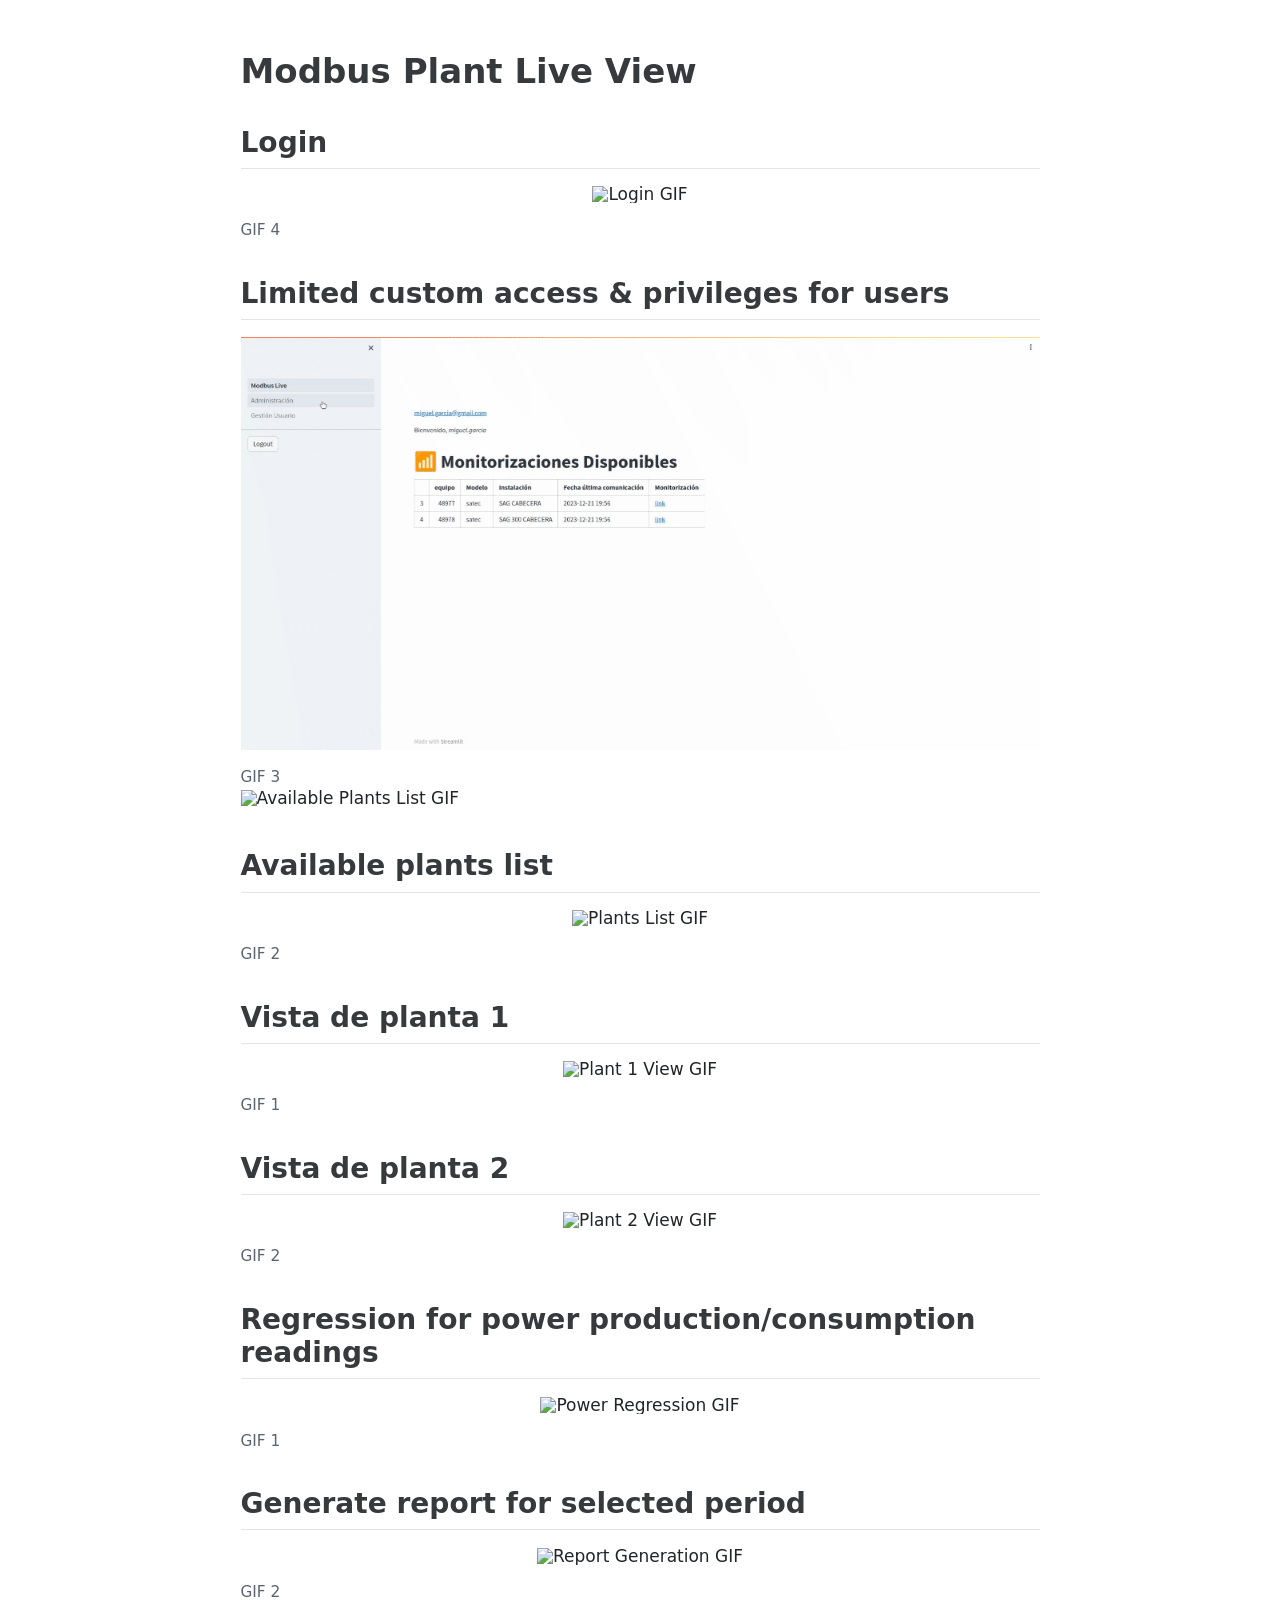
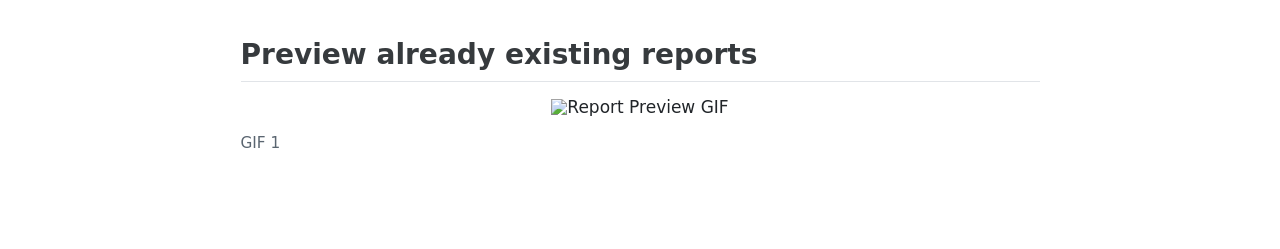
==== static/virtual-modbus-gifs.html @ 85a345ac "Remove unused iframe styles and JavaScript functionality; update GIF captions in HTML" ====
<!DOCTYPE html>
<html xmlns="http://www.w3.org/1999/xhtml" lang="en"><head>

<meta charset="utf-8">
<meta name="generator" content="quarto-1.3.450">

<meta name="viewport" content="width=device-width, initial-scale=1.0">


<title>virtual-modbus-gifs</title>
<style>
code{white-space: pre-wrap;}
span.smallcaps{font-variant: small-caps;}
div.columns{display: flex; gap: min(4vw, 1.5em);}
div.column{flex: auto; overflow-x: auto;}
div.hanging-indent{margin-left: 1.5em; text-indent: -1.5em;}
ul.task-list{list-style: none;}
ul.task-list li input[type="checkbox"] {
  width: 0.8em;
  /* quarto-specific, see https://github.com/quarto-dev/quarto-cli/issues/4556 */
  margin: 0 0.8em 0.2em -1em;
  vertical-align: middle;
}
.fullcontent {
  width: 100%;
  height: 100%;
  margin: 0;
  padding: 0;
}
</style>


<script src="virtual-modbus-gifs_files/libs/clipboard/clipboard.min.js"></script>
<script src="virtual-modbus-gifs_files/libs/quarto-html/quarto.js"></script>
<script src="virtual-modbus-gifs_files/libs/quarto-html/popper.min.js"></script>
<script src="virtual-modbus-gifs_files/libs/quarto-html/tippy.umd.min.js"></script>
<script src="virtual-modbus-gifs_files/libs/quarto-html/anchor.min.js"></script>
<link href="virtual-modbus-gifs_files/libs/quarto-html/tippy.css" rel="stylesheet">
<link href="virtual-modbus-gifs_files/libs/quarto-html/quarto-syntax-highlighting.css" rel="stylesheet" id="quarto-text-highlighting-styles">
<script src="virtual-modbus-gifs_files/libs/bootstrap/bootstrap.min.js"></script>
<link href="virtual-modbus-gifs_files/libs/bootstrap/bootstrap-icons.css" rel="stylesheet">
<link href="virtual-modbus-gifs_files/libs/bootstrap/bootstrap.min.css" rel="stylesheet" id="quarto-bootstrap" data-mode="light">


</head>

<body class="fullcontent">

<div id="quarto-content" class="page-columns page-rows-contents page-layout-article">

<main class="content" id="quarto-document-content">



<section id="project-title" class="level1">
<h1>Modbus Plant Live View</h1>
<section id="login" class="level2">
<h2 class="anchored" data-anchor-id="login">Login</h2>
<div class="quarto-figure quarto-figure-center">
<figure class="figure">
<p><img src="assets/gifs/login.gif" class="img-fluid figure-img" alt="Login GIF"></p>
<figcaption class="figure-caption">GIF 4</figcaption>
</figure>
</div>
</section>
<section id="limited-custom-access-privileges-for-users" class="level2">
<h2 class="anchored" data-anchor-id="limited-custom-access-privileges-for-users">Limited custom access &amp; privileges for users</h2>
<div class="quarto-figure quarto-figure-center">
<figure class="figure">
<p><img src="assets/gifs/limited.gif" class="img-fluid figure-img" alt="Limited Access GIF"></p>
<figcaption class="figure-caption">GIF 3</figcaption>
</figure>
<p><img src="assets/gifs/plants-list.gif" class="img-fluid figure-img" alt="Available Plants List GIF"></p>
</section>
<section id="available-plants-list" class="level2">
<h2 class="anchored" data-anchor-id="available-plants-list">Available plants list</h2>
<div class="quarto-figure quarto-figure-center">
<figure class="figure">
<p><img src="assets/gifs/plants-list.gif" class="img-fluid figure-img" alt="Plants List GIF"></p>
<figcaption class="figure-caption">GIF 2</figcaption>
</figure>
</div>
</section>
<section id="vista-de-planta-1" class="level2">
<h2 class="anchored" data-anchor-id="vista-de-planta-1">Vista de planta 1</h2>
<div class="quarto-figure quarto-figure-center">
<figure class="figure">
<p><img src="assets/gifs/vista-planta1.gif" class="img-fluid figure-img" alt="Plant 1 View GIF"></p>
<figcaption class="figure-caption">GIF 1</figcaption>
</figure>
</div>
</section>
<section id="vista-de-planta-2" class="level2">
<h2 class="anchored" data-anchor-id="vista-de-planta-2">Vista de planta 2</h2>
<div class="quarto-figure quarto-figure-center">
<figure class="figure">
<p><img src="assets/gifs/vista-planta2.gif" class="img-fluid figure-img" alt="Plant 2 View GIF"></p>
<figcaption class="figure-caption">GIF 2</figcaption>
</figure>
</div>
</section>
<section id="regression-for-power-productionconsumption-readings" class="level2">
<h2 class="anchored" data-anchor-id="regression-for-power-productionconsumption-readings">Regression for power production/consumption readings</h2>
<div class="quarto-figure quarto-figure-center">
<figure class="figure">
<p><img src="assets/gifs/sesgo1.gif" class="img-fluid figure-img" alt="Power Regression GIF"></p>
<figcaption class="figure-caption">GIF 1</figcaption>
</figure>
</div>
</section>
<section id="generate-report-for-selected-period" class="level2">
<h2 class="anchored" data-anchor-id="generate-report-for-selected-period">Generate report for selected period</h2>
<div class="quarto-figure quarto-figure-center">
<figure class="figure">
<p><img src="assets/gifs/informe1.gif" class="img-fluid figure-img" alt="Report Generation GIF"></p>
<figcaption class="figure-caption">GIF 2</figcaption>
</figure>
</div>
</section>
<section id="preview-already-existing-reports" class="level2">
<h2 class="anchored" data-anchor-id="preview-already-existing-reports">Preview already existing reports</h2>
<div class="quarto-figure quarto-figure-center">
<figure class="figure">
<p><img src="assets/gifs/informe2.gif" class="img-fluid figure-img" alt="Report Preview GIF"></p>
<figcaption class="figure-caption">GIF 1</figcaption>
</figure>
</div>
</section>
</section>

</main>
<!-- /main column -->
<script id="quarto-html-after-body" type="application/javascript">
window.document.addEventListener("DOMContentLoaded", function (event) {
  const toggleBodyColorMode = (bsSheetEl) => {
    const mode = bsSheetEl.getAttribute("data-mode");
    const bodyEl = window.document.querySelector("body");
    if (mode === "dark") {
      bodyEl.classList.add("quarto-dark");
      bodyEl.classList.remove("quarto-light");
    } else {
      bodyEl.classList.add("quarto-light");
      bodyEl.classList.remove("quarto-dark");
    }
  }
  const toggleBodyColorPrimary = () => {
    const bsSheetEl = window.document.querySelector("link#quarto-bootstrap");
    if (bsSheetEl) {
      toggleBodyColorMode(bsSheetEl);
    }
  }
  toggleBodyColorPrimary();
  const icon = "";
  const anchorJS = new window.AnchorJS();
  anchorJS.options = {
    placement: 'right',
    icon: icon
  };
  anchorJS.add('.anchored');
  const isCodeAnnotation = (el) => {
    for (const clz of el.classList) {
      if (clz.startsWith('code-annotation-')) {
        return true;
      }
    }
    return false;
  }
  const clipboard = new window.ClipboardJS('.code-copy-button', {
    text: function(trigger) {
      const codeEl = trigger.previousElementSibling.cloneNode(true);
      for (const childEl of codeEl.children) {
        if (isCodeAnnotation(childEl)) {
          childEl.remove();
        }
      }
      return codeEl.innerText;
    }
  });
  clipboard.on('success', function(e) {
    // button target
    const button = e.trigger;
    // don't keep focus
    button.blur();
    // flash "checked"
    button.classList.add('code-copy-button-checked');
    var currentTitle = button.getAttribute("title");
    button.setAttribute("title", "Copied!");
    let tooltip;
    if (window.bootstrap) {
      button.setAttribute("data-bs-toggle", "tooltip");
      button.setAttribute("data-bs-placement", "left");
      button.setAttribute("data-bs-title", "Copied!");
      tooltip = new bootstrap.Tooltip(button,
        { trigger: "manual",
          customClass: "code-copy-button-tooltip",
          offset: [0, -8]});
      tooltip.show();
    }
    setTimeout(function() {
      if (tooltip) {
        tooltip.hide();
        button.removeAttribute("data-bs-title");
        button.removeAttribute("data-bs-toggle");
        button.removeAttribute("data-bs-placement");
      }
      button.setAttribute("title", currentTitle);
      button.classList.remove('code-copy-button-checked');
    }, 1000);
    // clear code selection
    e.clearSelection();
  });
  function tippyHover(el, contentFn) {
    const config = {
      allowHTML: true,
      content: contentFn,
      maxWidth: 500,
      delay: 100,
      arrow: false,
      appendTo: function(el) {
          return el.parentElement;
      },
      interactive: true,
      interactiveBorder: 10,
      theme: 'quarto',
      placement: 'bottom-start'
    };
    window.tippy(el, config);
  }
  const noterefs = window.document.querySelectorAll('a[role="doc-noteref"]');
  for (var i=0; i<noterefs.length; i++) {
    const ref = noterefs[i];
    tippyHover(ref, function() {
      // use id or data attribute instead here
      let href = ref.getAttribute('data-footnote-href') || ref.getAttribute('href');
      try { href = new URL(href).hash; } catch {}
      const id = href.replace(/^#\/?/, "");
      const note = window.document.getElementById(id);
      return note.innerHTML;
    });
  }
      let selectedAnnoteEl;
      const selectorForAnnotation = ( cell, annotation) => {
        let cellAttr = 'data-code-cell="' + cell + '"';
        let lineAttr = 'data-code-annotation="' +  annotation + '"';
        const selector = 'span[' + cellAttr + '][' + lineAttr + ']';
        return selector;
      }
      const selectCodeLines = (annoteEl) => {
        const doc = window.document;
        const targetCell = annoteEl.getAttribute("data-target-cell");
        const targetAnnotation = annoteEl.getAttribute("data-target-annotation");
        const annoteSpan = window.document.querySelector(selectorForAnnotation(targetCell, targetAnnotation));
        const lines = annoteSpan.getAttribute("data-code-lines").split(",");
        const lineIds = lines.map((line) => {
          return targetCell + "-" + line;
        })
        let top = null;
        let height = null;
        let parent = null;
        if (lineIds.length > 0) {
            //compute the position of the single el (top and bottom and make a div)
            const el = window.document.getElementById(lineIds[0]);
            top = el.offsetTop;
            height = el.offsetHeight;
            parent = el.parentElement.parentElement;
          if (lineIds.length > 1) {
            const lastEl = window.document.getElementById(lineIds[lineIds.length - 1]);
            const bottom = lastEl.offsetTop + lastEl.offsetHeight;
            height = bottom - top;
          }
          if (top !== null && height !== null && parent !== null) {
            // cook up a div (if necessary) and position it
            let div = window.document.getElementById("code-annotation-line-highlight");
            if (div === null) {
              div = window.document.createElement("div");
              div.setAttribute("id", "code-annotation-line-highlight");
              div.style.position = 'absolute';
              parent.appendChild(div);
            }
            div.style.top = top - 2 + "px";
            div.style.height = height + 4 + "px";
            let gutterDiv = window.document.getElementById("code-annotation-line-highlight-gutter");
            if (gutterDiv === null) {
              gutterDiv = window.document.createElement("div");
              gutterDiv.setAttribute("id", "code-annotation-line-highlight-gutter");
              gutterDiv.style.position = 'absolute';
              const codeCell = window.document.getElementById(targetCell);
              const gutter = codeCell.querySelector('.code-annotation-gutter');
              gutter.appendChild(gutterDiv);
            }
            gutterDiv.style.top = top - 2 + "px";
            gutterDiv.style.height = height + 4 + "px";
          }
          selectedAnnoteEl = annoteEl;
        }
      };
      const unselectCodeLines = () => {
        const elementsIds = ["code-annotation-line-highlight", "code-annotation-line-highlight-gutter"];
        elementsIds.forEach((elId) => {
          const div = window.document.getElementById(elId);
          if (div) {
            div.remove();
          }
        });
        selectedAnnoteEl = undefined;
      };
      // Attach click handler to the DT
      const annoteDls = window.document.querySelectorAll('dt[data-target-cell]');
      for (const annoteDlNode of annoteDls) {
        annoteDlNode.addEventListener('click', (event) => {
          const clickedEl = event.target;
          if (clickedEl !== selectedAnnoteEl) {
            unselectCodeLines();
            const activeEl = window.document.querySelector('dt[data-target-cell].code-annotation-active');
            if (activeEl) {
              activeEl.classList.remove('code-annotation-active');
            }
            selectCodeLines(clickedEl);
            clickedEl.classList.add('code-annotation-active');
          } else {
            // Unselect the line
            unselectCodeLines();
            clickedEl.classList.remove('code-annotation-active');
          }
        });
      }
  const findCites = (el) => {
    const parentEl = el.parentElement;
    if (parentEl) {
      const cites = parentEl.dataset.cites;
      if (cites) {
        return {
          el,
          cites: cites.split(' ')
        };
      } else {
        return findCites(el.parentElement)
      }
    } else {
      return undefined;
    }
  };
  var bibliorefs = window.document.querySelectorAll('a[role="doc-biblioref"]');
  for (var i=0; i<bibliorefs.length; i++) {
    const ref = bibliorefs[i];
    const citeInfo = findCites(ref);
    if (citeInfo) {
      tippyHover(citeInfo.el, function() {
        var popup = window.document.createElement('div');
        citeInfo.cites.forEach(function(cite) {
          var citeDiv = window.document.createElement('div');
          citeDiv.classList.add('hanging-indent');
          citeDiv.classList.add('csl-entry');
          var biblioDiv = window.document.getElementById('ref-' + cite);
          if (biblioDiv) {
            citeDiv.innerHTML = biblioDiv.innerHTML;
          }
          popup.appendChild(citeDiv);
        });
        return popup.innerHTML;
      });
    }
  }
});
</script>
</div> <!-- /content -->



</body></html>
---- static/virtual-modbus-gifs_files/libs/quarto-html/tippy.css ----
.tippy-box[data-animation=fade][data-state=hidden]{opacity:0}[data-tippy-root]{max-width:calc(100vw - 10px)}.tippy-box{position:relative;background-color:#333;color:#fff;border-radius:4px;font-size:14px;line-height:1.4;white-space:normal;outline:0;transition-property:transform,visibility,opacity}.tippy-box[data-placement^=top]>.tippy-arrow{bottom:0}.tippy-box[data-placement^=top]>.tippy-arrow:before{bottom:-7px;left:0;border-width:8px 8px 0;border-top-color:initial;transform-origin:center top}.tippy-box[data-placement^=bottom]>.tippy-arrow{top:0}.tippy-box[data-placement^=bottom]>.tippy-arrow:before{top:-7px;left:0;border-width:0 8px 8px;border-bottom-color:initial;transform-origin:center bottom}.tippy-box[data-placement^=left]>.tippy-arrow{right:0}.tippy-box[data-placement^=left]>.tippy-arrow:before{border-width:8px 0 8px 8px;border-left-color:initial;right:-7px;transform-origin:center left}.tippy-box[data-placement^=right]>.tippy-arrow{left:0}.tippy-box[data-placement^=right]>.tippy-arrow:before{left:-7px;border-width:8px 8px 8px 0;border-right-color:initial;transform-origin:center right}.tippy-box[data-inertia][data-state=visible]{transition-timing-function:cubic-bezier(.54,1.5,.38,1.11)}.tippy-arrow{width:16px;height:16px;color:#333}.tippy-arrow:before{content:"";position:absolute;border-color:transparent;border-style:solid}.tippy-content{position:relative;padding:5px 9px;z-index:1}
---- static/virtual-modbus-gifs_files/libs/quarto-html/quarto-syntax-highlighting.css ----
/* quarto syntax highlight colors */
:root {
  --quarto-hl-ot-color: #003B4F;
  --quarto-hl-at-color: #657422;
  --quarto-hl-ss-color: #20794D;
  --quarto-hl-an-color: #5E5E5E;
  --quarto-hl-fu-color: #4758AB;
  --quarto-hl-st-color: #20794D;
  --quarto-hl-cf-color: #003B4F;
  --quarto-hl-op-color: #5E5E5E;
  --quarto-hl-er-color: #AD0000;
  --quarto-hl-bn-color: #AD0000;
  --quarto-hl-al-color: #AD0000;
  --quarto-hl-va-color: #111111;
  --quarto-hl-bu-color: inherit;
  --quarto-hl-ex-color: inherit;
  --quarto-hl-pp-color: #AD0000;
  --quarto-hl-in-color: #5E5E5E;
  --quarto-hl-vs-color: #20794D;
  --quarto-hl-wa-color: #5E5E5E;
  --quarto-hl-do-color: #5E5E5E;
  --quarto-hl-im-color: #00769E;
  --quarto-hl-ch-color: #20794D;
  --quarto-hl-dt-color: #AD0000;
  --quarto-hl-fl-color: #AD0000;
  --quarto-hl-co-color: #5E5E5E;
  --quarto-hl-cv-color: #5E5E5E;
  --quarto-hl-cn-color: #8f5902;
  --quarto-hl-sc-color: #5E5E5E;
  --quarto-hl-dv-color: #AD0000;
  --quarto-hl-kw-color: #003B4F;
}

/* other quarto variables */
:root {
  --quarto-font-monospace: SFMono-Regular, Menlo, Monaco, Consolas, "Liberation Mono", "Courier New", monospace;
}

pre > code.sourceCode > span {
  color: #003B4F;
}

code span {
  color: #003B4F;
}

code.sourceCode > span {
  color: #003B4F;
}

div.sourceCode,
div.sourceCode pre.sourceCode {
  color: #003B4F;
}

code span.ot {
  color: #003B4F;
  font-style: inherit;
}

code span.at {
  color: #657422;
  font-style: inherit;
}

code span.ss {
  color: #20794D;
  font-style: inherit;
}

code span.an {
  color: #5E5E5E;
  font-style: inherit;
}

code span.fu {
  color: #4758AB;
  font-style: inherit;
}

code span.st {
  color: #20794D;
  font-style: inherit;
}

code span.cf {
  color: #003B4F;
  font-style: inherit;
}

code span.op {
  color: #5E5E5E;
  font-style: inherit;
}

code span.er {
  color: #AD0000;
  font-style: inherit;
}

code span.bn {
  color: #AD0000;
  font-style: inherit;
}

code span.al {
  color: #AD0000;
  font-style: inherit;
}

code span.va {
  color: #111111;
  font-style: inherit;
}

code span.bu {
  font-style: inherit;
}

code span.ex {
  font-style: inherit;
}

code span.pp {
  color: #AD0000;
  font-style: inherit;
}

code span.in {
  color: #5E5E5E;
  font-style: inherit;
}

code span.vs {
  color: #20794D;
  font-style: inherit;
}

code span.wa {
  color: #5E5E5E;
  font-style: italic;
}

code span.do {
  color: #5E5E5E;
  font-style: italic;
}

code span.im {
  color: #00769E;
  font-style: inherit;
}

code span.ch {
  color: #20794D;
  font-style: inherit;
}

code span.dt {
  color: #AD0000;
  font-style: inherit;
}

code span.fl {
  color: #AD0000;
  font-style: inherit;
}

code span.co {
  color: #5E5E5E;
  font-style: inherit;
}

code span.cv {
  color: #5E5E5E;
  font-style: italic;
}

code span.cn {
  color: #8f5902;
  font-style: inherit;
}

code span.sc {
  color: #5E5E5E;
  font-style: inherit;
}

code span.dv {
  color: #AD0000;
  font-style: inherit;
}

code span.kw {
  color: #003B4F;
  font-style: inherit;
}

.prevent-inlining {
  content: "</";
}

/*# sourceMappingURL=debc5d5d77c3f9108843748ff7464032.css.map */
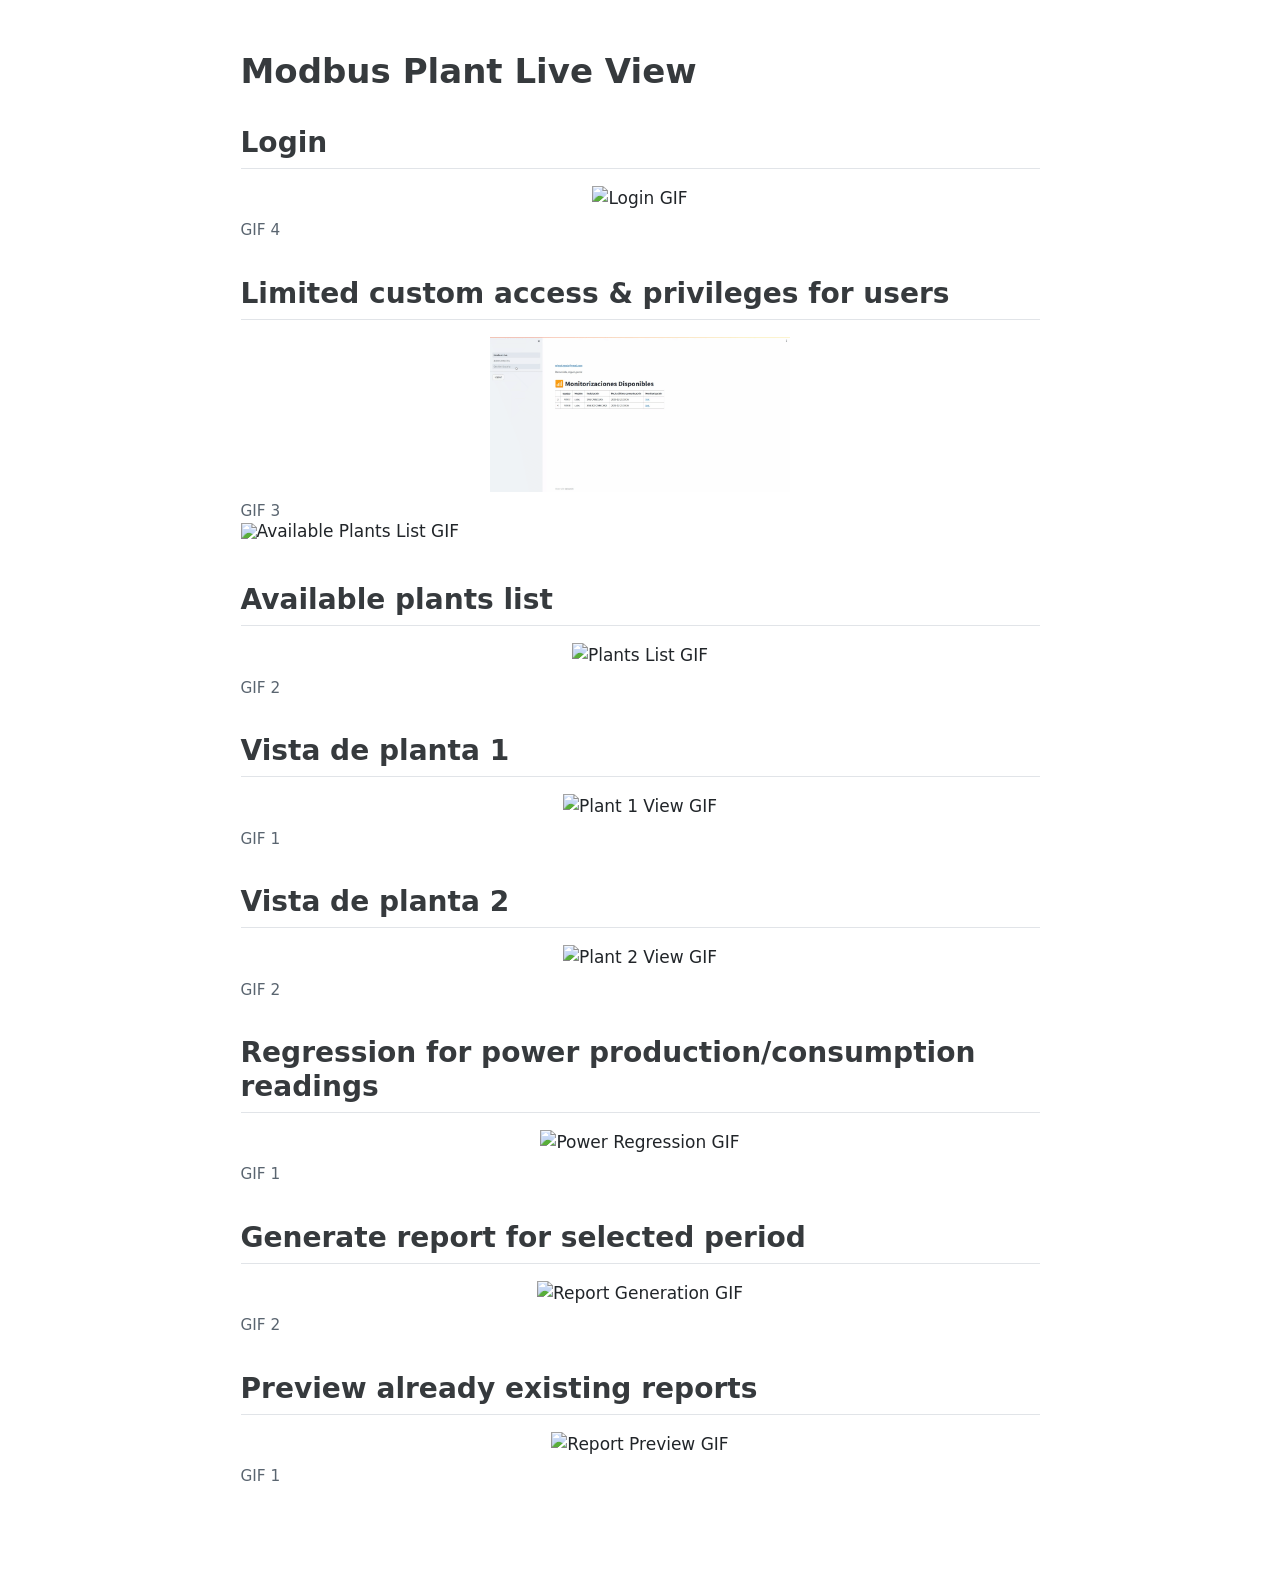
==== commit bc80d357: "Add modal functionality for GIF display and enhance user interaction" ====
--- a/static/virtual-modbus-gifs.html
+++ b/static/virtual-modbus-gifs.html
@@ -27,6 +27,59 @@
   margin: 0;
   padding: 0;
 }
+.modal {
+    display: none;
+    position: fixed;
+    z-index: 1000;
+    left: 0;
+    top: 0;
+    width: 100%;
+    height: 100%;
+    background-color: rgba(0,0,0,0.7);
+}
+
+.modal-content {
+    position: relative;
+    background-color: #fefefe;
+    margin: 5% auto;
+    padding: 20px;
+    border: 1px solid #888;
+    width: 90%;
+    max-width: 800px;
+    border-radius: 5px;
+}
+
+.close-btn {
+    position: absolute;
+    right: 10px;
+    top: 5px;
+    font-size: 24px;
+    cursor: pointer;
+    color: #666;
+}
+
+.gif-container {
+    width: 100%;
+    height: auto;
+    position: relative;
+}
+
+.gif-container img {
+    max-width: 100%;
+    height: auto;
+    display: block;
+    margin: 0 auto;
+}
+
+.thumbnail {
+    cursor: pointer;
+    max-width: 300px;
+    transition: transform 0.2s;
+}
+
+.thumbnail:hover {
+    transform: scale(1.05);
+}
 </style>
 
 
@@ -58,72 +111,137 @@
 <h2 class="anchored" data-anchor-id="login">Login</h2>
 <div class="quarto-figure quarto-figure-center">
 <figure class="figure">
-<p><img src="assets/gifs/login.gif" class="img-fluid figure-img" alt="Login GIF"></p>
+<p><img src="assets/gifs/login.gif" class="thumbnail" onclick="openModal('login-modal')" alt="Login GIF"></p>
 <figcaption class="figure-caption">GIF 4</figcaption>
 </figure>
+</div>
+<div id="login-modal" class="modal">
+    <div class="modal-content">
+        <span class="close-btn" onclick="closeModal('login-modal')">&times;</span>
+        <div class="gif-container">
+            <img src="assets/gifs/login.gif" alt="Login GIF">
+        </div>
+    </div>
 </div>
 </section>
 <section id="limited-custom-access-privileges-for-users" class="level2">
 <h2 class="anchored" data-anchor-id="limited-custom-access-privileges-for-users">Limited custom access &amp; privileges for users</h2>
 <div class="quarto-figure quarto-figure-center">
 <figure class="figure">
-<p><img src="assets/gifs/limited.gif" class="img-fluid figure-img" alt="Limited Access GIF"></p>
+<p><img src="assets/gifs/limited.gif" class="thumbnail" onclick="openModal('limited-modal')" alt="Limited Access GIF"></p>
 <figcaption class="figure-caption">GIF 3</figcaption>
 </figure>
 <p><img src="assets/gifs/plants-list.gif" class="img-fluid figure-img" alt="Available Plants List GIF"></p>
+</div>
+<div id="limited-modal" class="modal">
+    <div class="modal-content">
+        <span class="close-btn" onclick="closeModal('limited-modal')">&times;</span>
+        <div class="gif-container">
+            <img src="assets/gifs/limited.gif" alt="Limited Access GIF">
+        </div>
+    </div>
+</div>
 </section>
 <section id="available-plants-list" class="level2">
 <h2 class="anchored" data-anchor-id="available-plants-list">Available plants list</h2>
 <div class="quarto-figure quarto-figure-center">
 <figure class="figure">
-<p><img src="assets/gifs/plants-list.gif" class="img-fluid figure-img" alt="Plants List GIF"></p>
+<p><img src="assets/gifs/plants-list.gif" class="thumbnail" onclick="openModal('plants-list-modal')" alt="Plants List GIF"></p>
 <figcaption class="figure-caption">GIF 2</figcaption>
 </figure>
+</div>
+<div id="plants-list-modal" class="modal">
+    <div class="modal-content">
+        <span class="close-btn" onclick="closeModal('plants-list-modal')">&times;</span>
+        <div class="gif-container">
+            <img src="assets/gifs/plants-list.gif" alt="Plants List GIF">
+        </div>
+    </div>
 </div>
 </section>
 <section id="vista-de-planta-1" class="level2">
 <h2 class="anchored" data-anchor-id="vista-de-planta-1">Vista de planta 1</h2>
 <div class="quarto-figure quarto-figure-center">
 <figure class="figure">
-<p><img src="assets/gifs/vista-planta1.gif" class="img-fluid figure-img" alt="Plant 1 View GIF"></p>
+<p><img src="assets/gifs/vista-planta1.gif" class="thumbnail" onclick="openModal('vista-planta1-modal')" alt="Plant 1 View GIF"></p>
 <figcaption class="figure-caption">GIF 1</figcaption>
 </figure>
+</div>
+<div id="vista-planta1-modal" class="modal">
+    <div class="modal-content">
+        <span class="close-btn" onclick="closeModal('vista-planta1-modal')">&times;</span>
+        <div class="gif-container">
+            <img src="assets/gifs/vista-planta1.gif" alt="Plant 1 View GIF">
+        </div>
+    </div>
 </div>
 </section>
 <section id="vista-de-planta-2" class="level2">
 <h2 class="anchored" data-anchor-id="vista-de-planta-2">Vista de planta 2</h2>
 <div class="quarto-figure quarto-figure-center">
 <figure class="figure">
-<p><img src="assets/gifs/vista-planta2.gif" class="img-fluid figure-img" alt="Plant 2 View GIF"></p>
+<p><img src="assets/gifs/vista-planta2.gif" class="thumbnail" onclick="openModal('vista-planta2-modal')" alt="Plant 2 View GIF"></p>
 <figcaption class="figure-caption">GIF 2</figcaption>
 </figure>
+</div>
+<div id="vista-planta2-modal" class="modal">
+    <div class="modal-content">
+        <span class="close-btn" onclick="closeModal('vista-planta2-modal')">&times;</span>
+        <div class="gif-container">
+            <img src="assets/gifs/vista-planta2.gif" alt="Plant 2 View GIF">
+        </div>
+    </div>
 </div>
 </section>
 <section id="regression-for-power-productionconsumption-readings" class="level2">
 <h2 class="anchored" data-anchor-id="regression-for-power-productionconsumption-readings">Regression for power production/consumption readings</h2>
 <div class="quarto-figure quarto-figure-center">
 <figure class="figure">
-<p><img src="assets/gifs/sesgo1.gif" class="img-fluid figure-img" alt="Power Regression GIF"></p>
+<p><img src="assets/gifs/sesgo1.gif" class="thumbnail" onclick="openModal('sesgo1-modal')" alt="Power Regression GIF"></p>
 <figcaption class="figure-caption">GIF 1</figcaption>
 </figure>
+</div>
+<div id="sesgo1-modal" class="modal">
+    <div class="modal-content">
+        <span class="close-btn" onclick="closeModal('sesgo1-modal')">&times;</span>
+        <div class="gif-container">
+            <img src="assets/gifs/sesgo1.gif" alt="Power Regression GIF">
+        </div>
+    </div>
 </div>
 </section>
 <section id="generate-report-for-selected-period" class="level2">
 <h2 class="anchored" data-anchor-id="generate-report-for-selected-period">Generate report for selected period</h2>
 <div class="quarto-figure quarto-figure-center">
 <figure class="figure">
-<p><img src="assets/gifs/informe1.gif" class="img-fluid figure-img" alt="Report Generation GIF"></p>
+<p><img src="assets/gifs/informe1.gif" class="thumbnail" onclick="openModal('informe1-modal')" alt="Report Generation GIF"></p>
 <figcaption class="figure-caption">GIF 2</figcaption>
 </figure>
+</div>
+<div id="informe1-modal" class="modal">
+    <div class="modal-content">
+        <span class="close-btn" onclick="closeModal('informe1-modal')">&times;</span>
+        <div class="gif-container">
+            <img src="assets/gifs/informe1.gif" alt="Report Generation GIF">
+        </div>
+    </div>
 </div>
 </section>
 <section id="preview-already-existing-reports" class="level2">
 <h2 class="anchored" data-anchor-id="preview-already-existing-reports">Preview already existing reports</h2>
 <div class="quarto-figure quarto-figure-center">
 <figure class="figure">
-<p><img src="assets/gifs/informe2.gif" class="img-fluid figure-img" alt="Report Preview GIF"></p>
+<p><img src="assets/gifs/informe2.gif" class="thumbnail" onclick="openModal('informe2-modal')" alt="Report Preview GIF"></p>
 <figcaption class="figure-caption">GIF 1</figcaption>
 </figure>
+</div>
+<div id="informe2-modal" class="modal">
+    <div class="modal-content">
+        <span class="close-btn" onclick="closeModal('informe2-modal')">&times;</span>
+        <div class="gif-container">
+            <img src="assets/gifs/informe2.gif" alt="Report Preview GIF">
+        </div>
+    </div>
 </div>
 </section>
 </section>
@@ -362,6 +480,35 @@
     }
   }
 });
+
+function openModal(modalId) {
+    document.getElementById(modalId).style.display = "block";
+    document.body.style.overflow = "hidden";
+}
+
+function closeModal(modalId) {
+    document.getElementById(modalId).style.display = "none";
+    document.body.style.overflow = "auto";
+}
+
+// Close modal when clicking outside of it
+window.onclick = function(event) {
+    if (event.target.classList.contains('modal')) {
+        event.target.style.display = "none";
+        document.body.style.overflow = "auto";
+    }
+}
+
+// Close modal with Escape key
+document.addEventListener('keydown', function(event) {
+    if (event.key === "Escape") {
+        const modals = document.getElementsByClassName('modal');
+        for (let modal of modals) {
+            modal.style.display = "none";
+        }
+        document.body.style.overflow = "auto";
+    }
+});
 </script>
 </div> <!-- /content -->
 
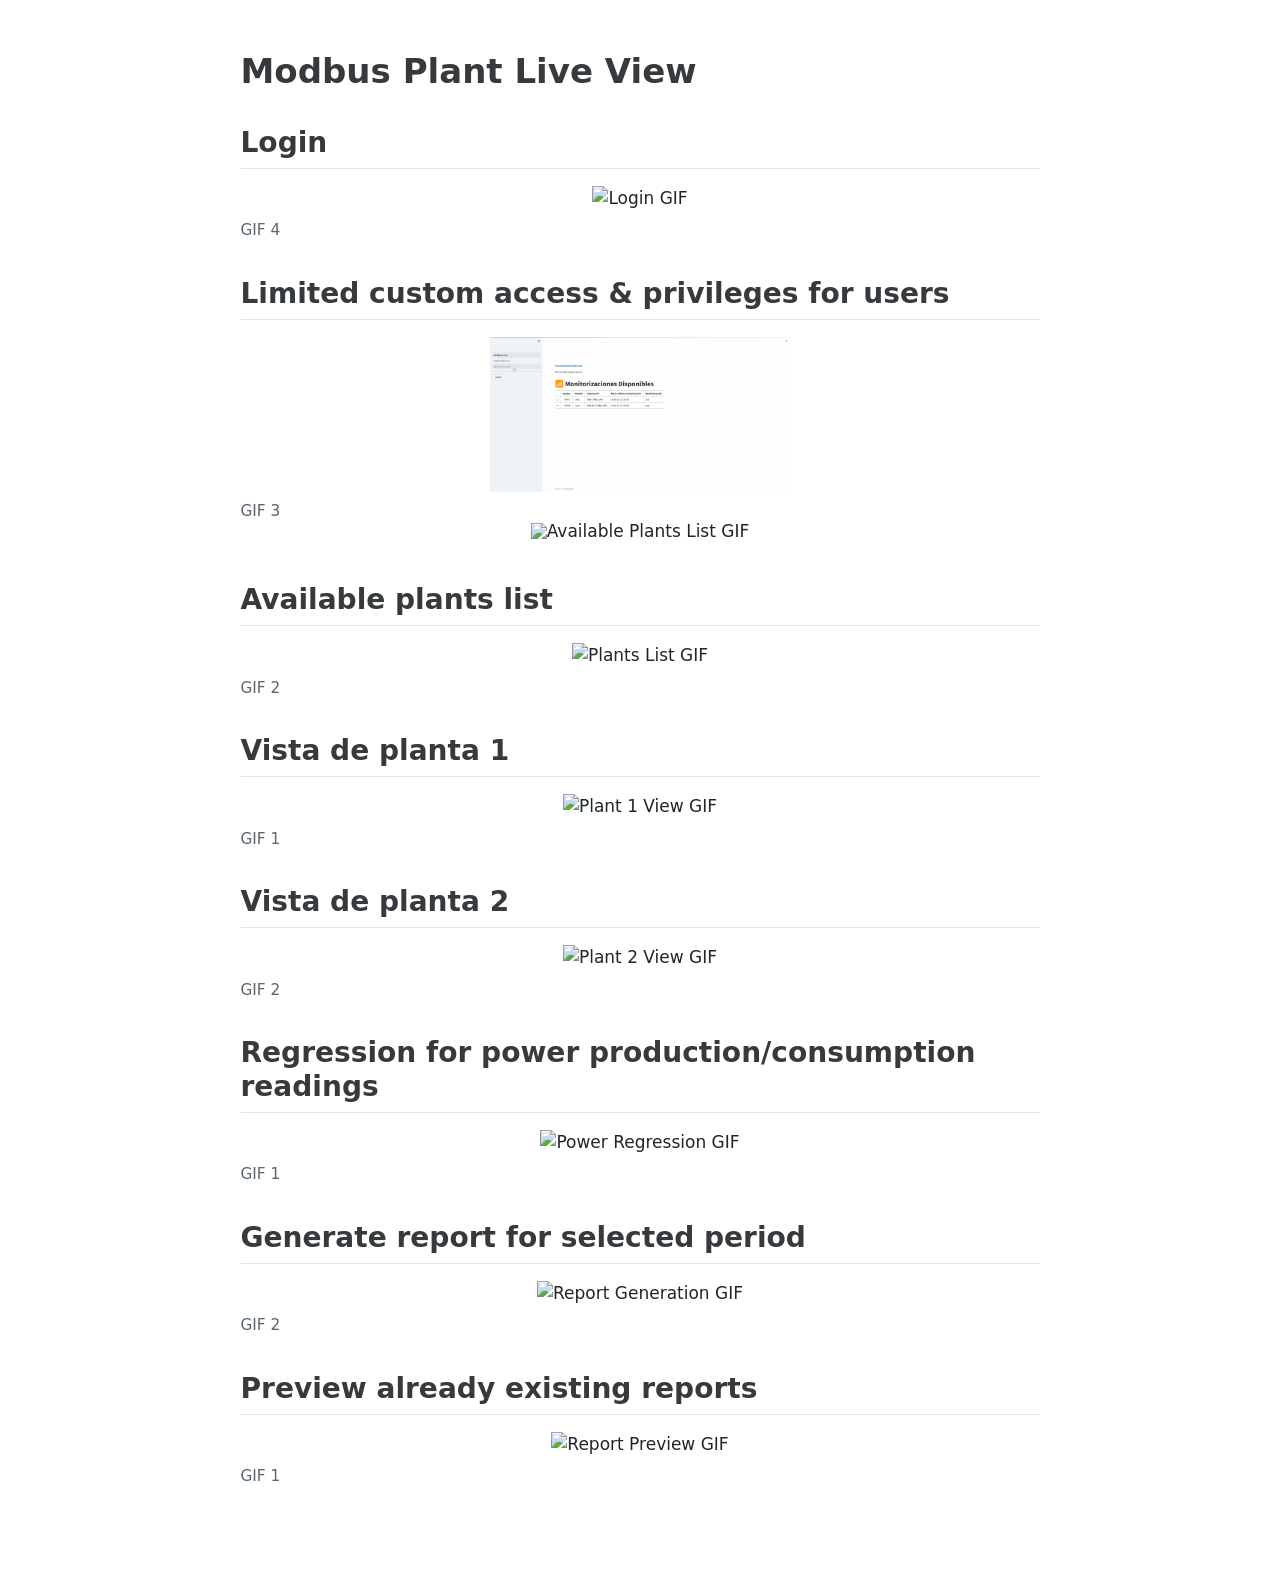
==== commit 2080d953: "Add figure wrapper for available plants list GIF in virtual-modbus-gifs.html" ====
--- a/static/virtual-modbus-gifs.html
+++ b/static/virtual-modbus-gifs.html
@@ -131,7 +131,9 @@
 <p><img src="assets/gifs/limited.gif" class="thumbnail" onclick="openModal('limited-modal')" alt="Limited Access GIF"></p>
 <figcaption class="figure-caption">GIF 3</figcaption>
 </figure>
+<figure class="figure">
 <p><img src="assets/gifs/plants-list.gif" class="img-fluid figure-img" alt="Available Plants List GIF"></p>
+</figure>
 </div>
 <div id="limited-modal" class="modal">
     <div class="modal-content">
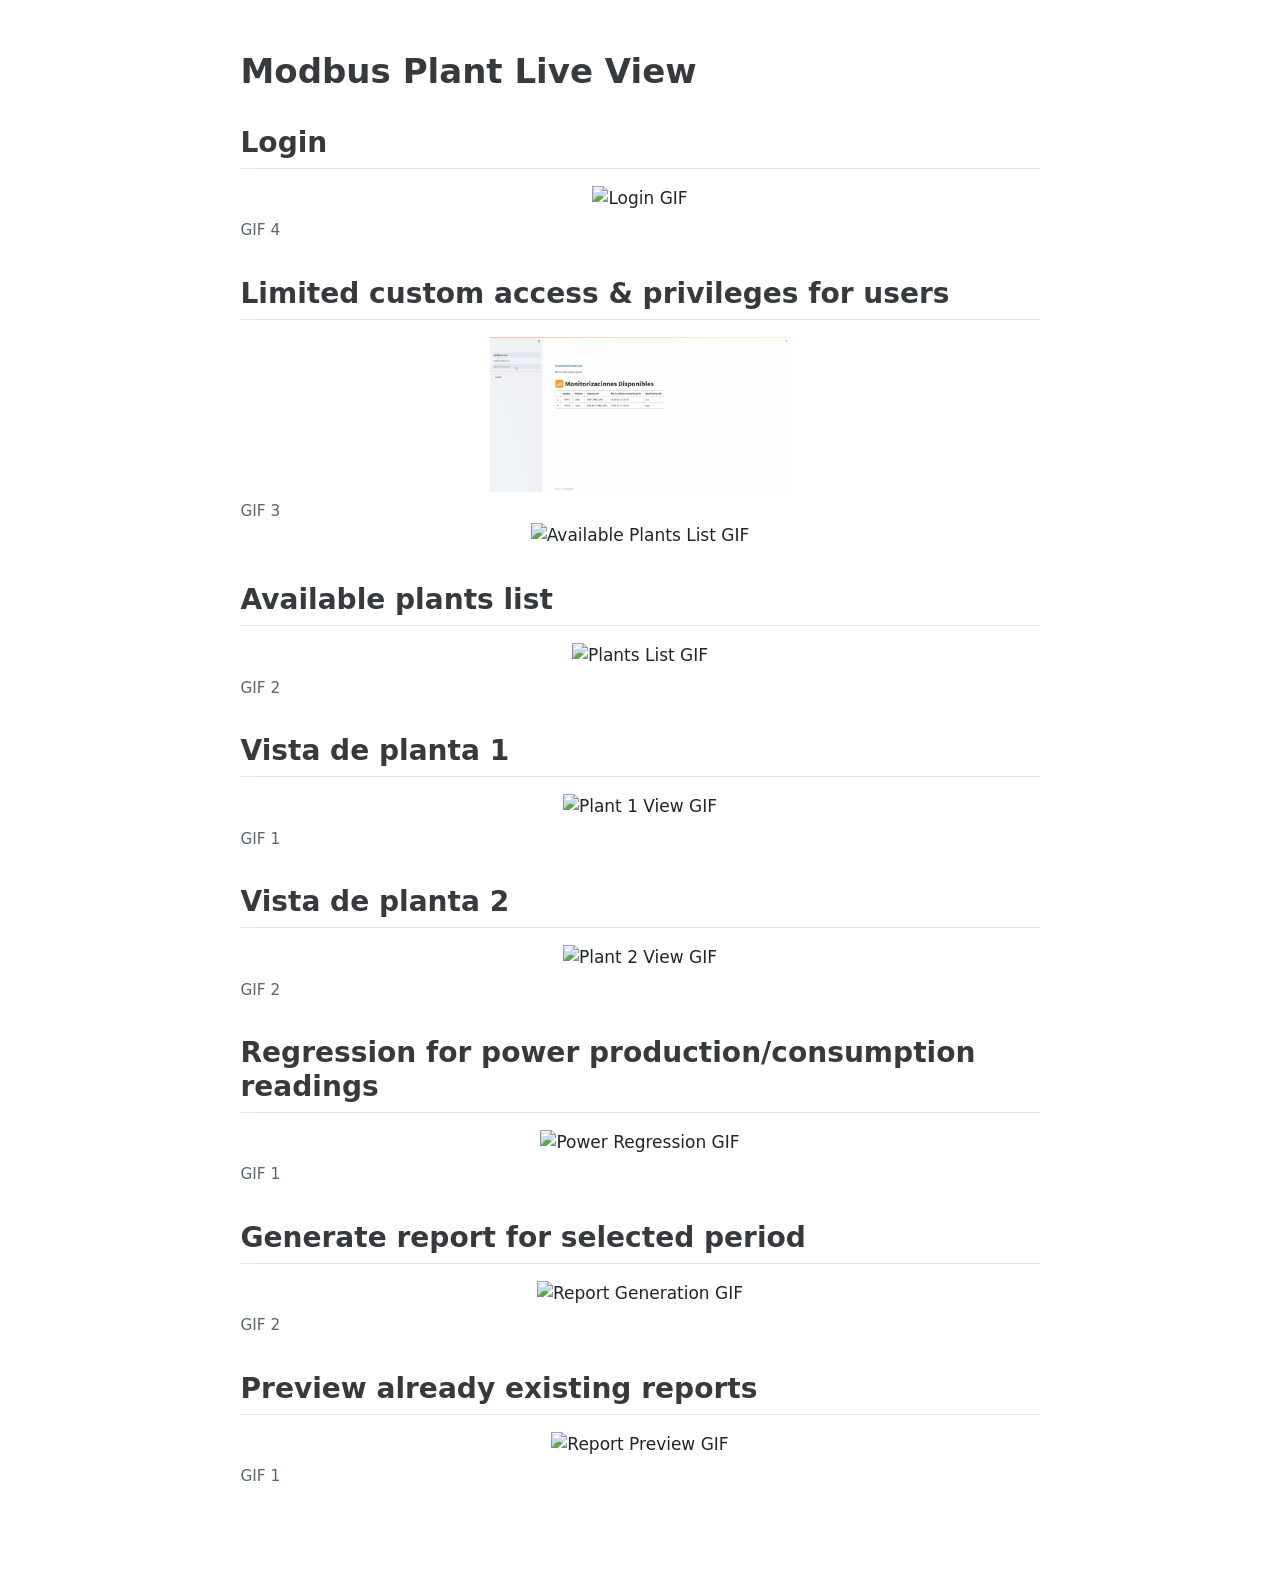
==== commit b3307e1a: "Update plants list GIF to use thumbnail class and enable modal on click" ====
--- a/static/virtual-modbus-gifs.html
+++ b/static/virtual-modbus-gifs.html
@@ -132,7 +132,7 @@
 <figcaption class="figure-caption">GIF 3</figcaption>
 </figure>
 <figure class="figure">
-<p><img src="assets/gifs/plants-list.gif" class="img-fluid figure-img" alt="Available Plants List GIF"></p>
+<p><img src="assets/gifs/plants-list.gif" class="thumbnail" onclick="openModal('plants-list-modal')" alt="Available Plants List GIF"></p>
 </figure>
 </div>
 <div id="limited-modal" class="modal">
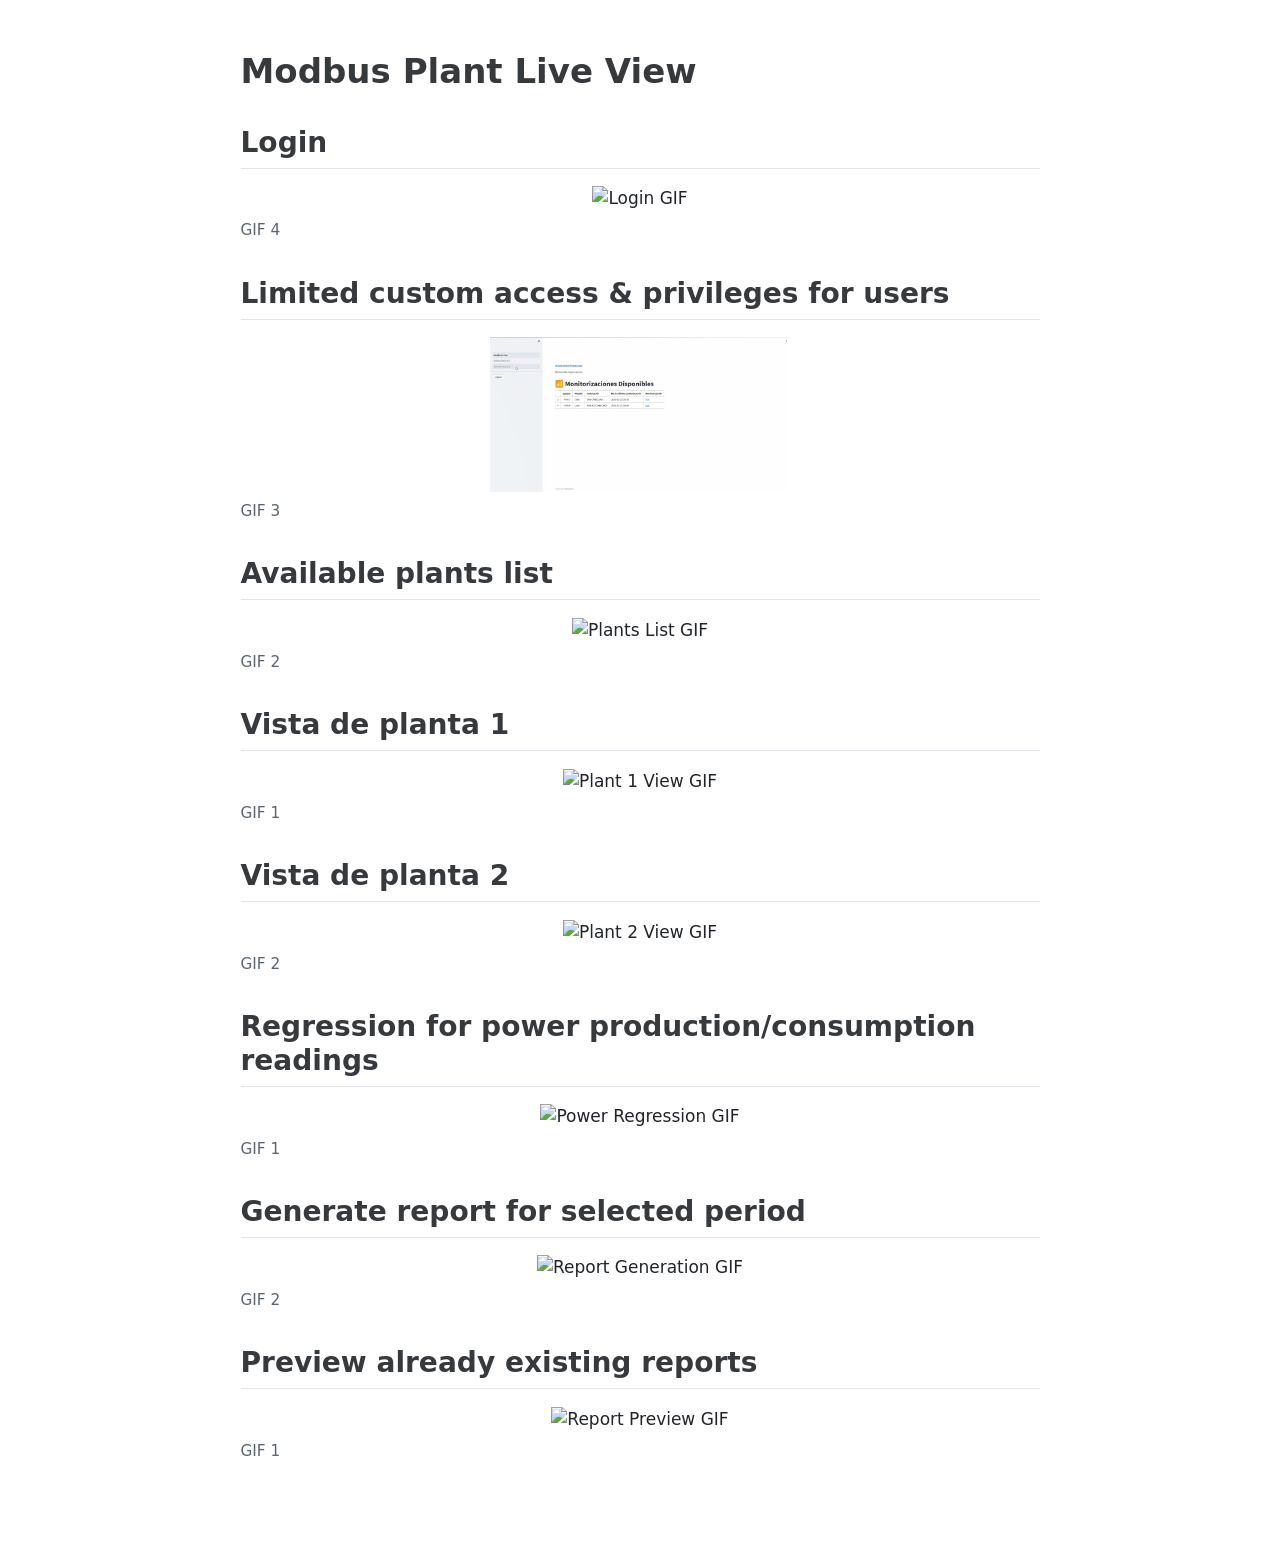
==== commit ae1c8bc6: "Update modal trigger for available plants list GIF" ====
--- a/static/virtual-modbus-gifs.html
+++ b/static/virtual-modbus-gifs.html
@@ -130,10 +130,7 @@
 <figure class="figure">
 <p><img src="assets/gifs/limited.gif" class="thumbnail" onclick="openModal('limited-modal')" alt="Limited Access GIF"></p>
 <figcaption class="figure-caption">GIF 3</figcaption>
-</figure>
-<figure class="figure">
-<p><img src="assets/gifs/plants-list.gif" class="thumbnail" onclick="openModal('plants-list-modal')" alt="Available Plants List GIF"></p>
-</figure>
+
 </div>
 <div id="limited-modal" class="modal">
     <div class="modal-content">
@@ -148,7 +145,7 @@
 <h2 class="anchored" data-anchor-id="available-plants-list">Available plants list</h2>
 <div class="quarto-figure quarto-figure-center">
 <figure class="figure">
-<p><img src="assets/gifs/plants-list.gif" class="thumbnail" onclick="openModal('plants-list-modal')" alt="Plants List GIF"></p>
+<p><img src="assets/gifs/plants-list.gif" class="thumbnail" onclick="openModal('available-plants-list-modal')" alt="Plants List GIF"></p>
 <figcaption class="figure-caption">GIF 2</figcaption>
 </figure>
 </div>
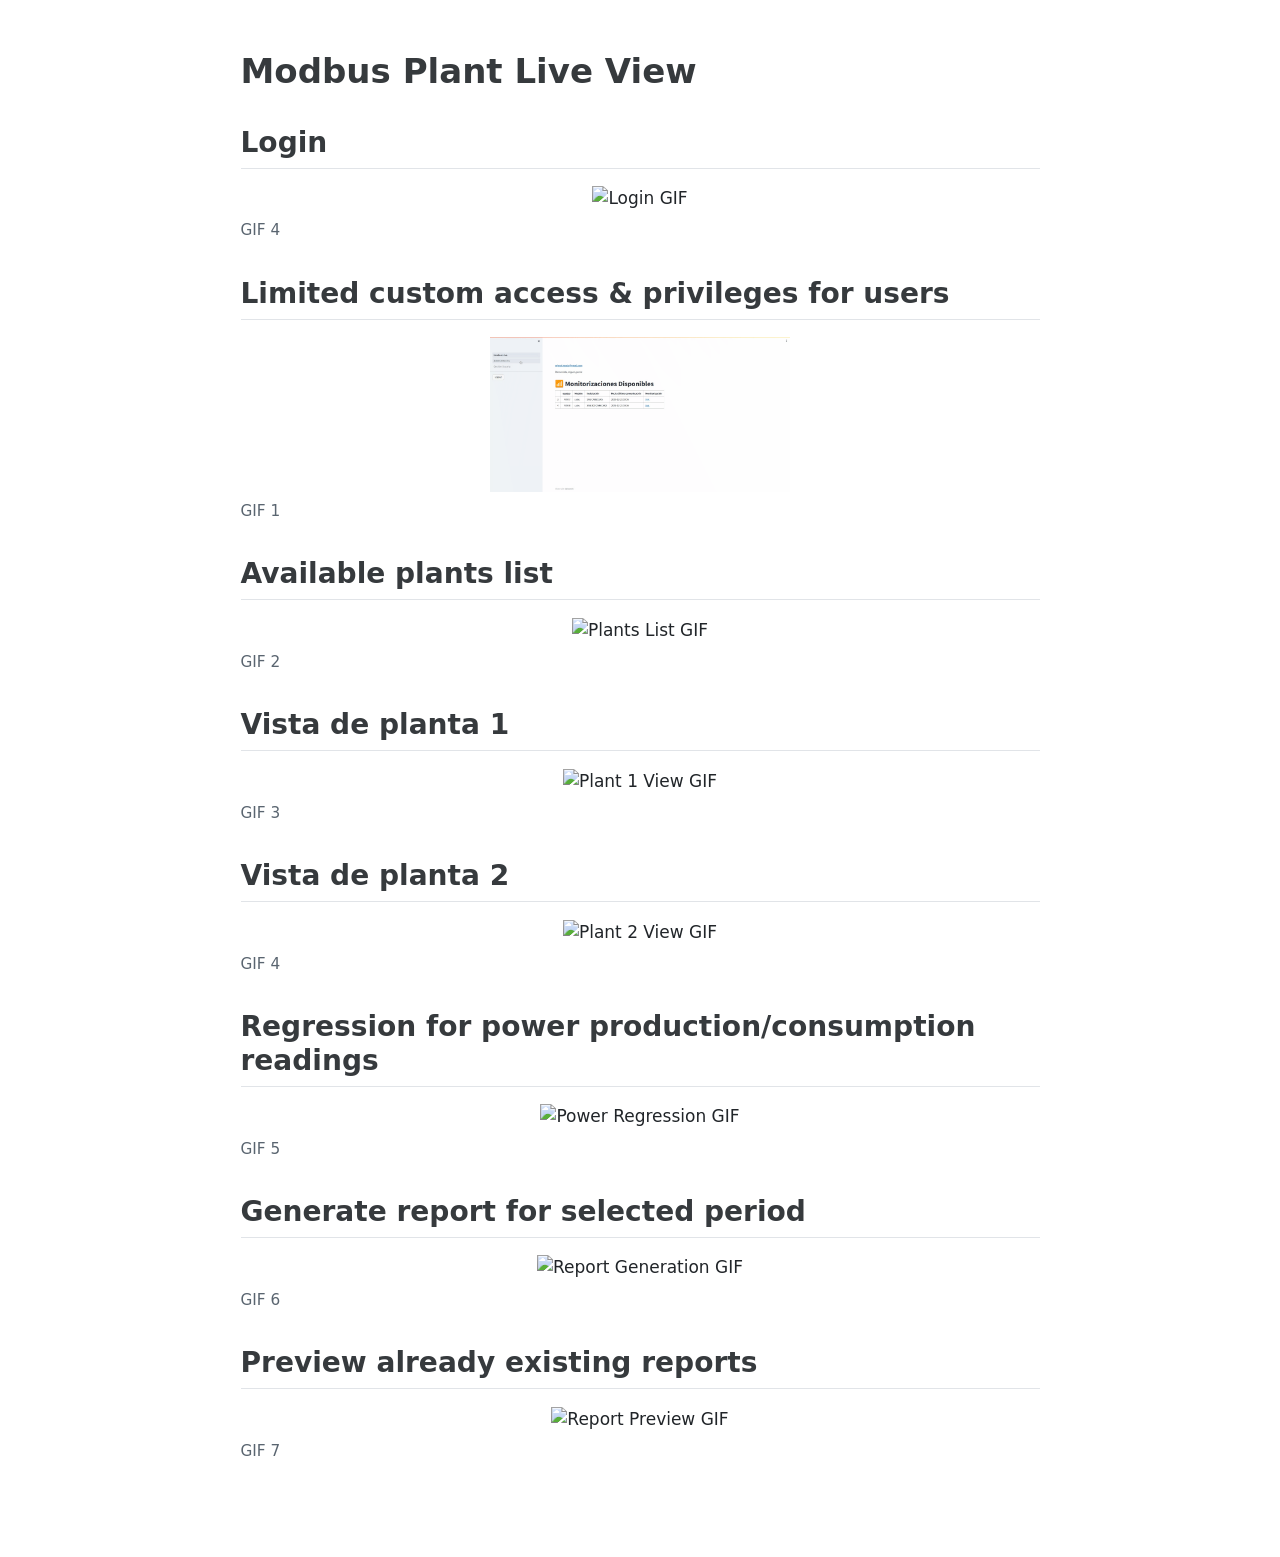
==== commit df0c7c5c: "Update GIF captions in virtual-modbus-gifs.html for accuracy" ====
--- a/static/virtual-modbus-gifs.html
+++ b/static/virtual-modbus-gifs.html
@@ -129,7 +129,7 @@
 <div class="quarto-figure quarto-figure-center">
 <figure class="figure">
 <p><img src="assets/gifs/limited.gif" class="thumbnail" onclick="openModal('limited-modal')" alt="Limited Access GIF"></p>
-<figcaption class="figure-caption">GIF 3</figcaption>
+<figcaption class="figure-caption">GIF 1</figcaption>
 
 </div>
 <div id="limited-modal" class="modal">
@@ -163,7 +163,7 @@
 <div class="quarto-figure quarto-figure-center">
 <figure class="figure">
 <p><img src="assets/gifs/vista-planta1.gif" class="thumbnail" onclick="openModal('vista-planta1-modal')" alt="Plant 1 View GIF"></p>
-<figcaption class="figure-caption">GIF 1</figcaption>
+<figcaption class="figure-caption">GIF 3</figcaption>
 </figure>
 </div>
 <div id="vista-planta1-modal" class="modal">
@@ -180,7 +180,7 @@
 <div class="quarto-figure quarto-figure-center">
 <figure class="figure">
 <p><img src="assets/gifs/vista-planta2.gif" class="thumbnail" onclick="openModal('vista-planta2-modal')" alt="Plant 2 View GIF"></p>
-<figcaption class="figure-caption">GIF 2</figcaption>
+<figcaption class="figure-caption">GIF 4</figcaption>
 </figure>
 </div>
 <div id="vista-planta2-modal" class="modal">
@@ -197,7 +197,7 @@
 <div class="quarto-figure quarto-figure-center">
 <figure class="figure">
 <p><img src="assets/gifs/sesgo1.gif" class="thumbnail" onclick="openModal('sesgo1-modal')" alt="Power Regression GIF"></p>
-<figcaption class="figure-caption">GIF 1</figcaption>
+<figcaption class="figure-caption">GIF 5</figcaption>
 </figure>
 </div>
 <div id="sesgo1-modal" class="modal">
@@ -214,7 +214,7 @@
 <div class="quarto-figure quarto-figure-center">
 <figure class="figure">
 <p><img src="assets/gifs/informe1.gif" class="thumbnail" onclick="openModal('informe1-modal')" alt="Report Generation GIF"></p>
-<figcaption class="figure-caption">GIF 2</figcaption>
+<figcaption class="figure-caption">GIF 6</figcaption>
 </figure>
 </div>
 <div id="informe1-modal" class="modal">
@@ -231,7 +231,7 @@
 <div class="quarto-figure quarto-figure-center">
 <figure class="figure">
 <p><img src="assets/gifs/informe2.gif" class="thumbnail" onclick="openModal('informe2-modal')" alt="Report Preview GIF"></p>
-<figcaption class="figure-caption">GIF 1</figcaption>
+<figcaption class="figure-caption">GIF 7</figcaption>
 </figure>
 </div>
 <div id="informe2-modal" class="modal">
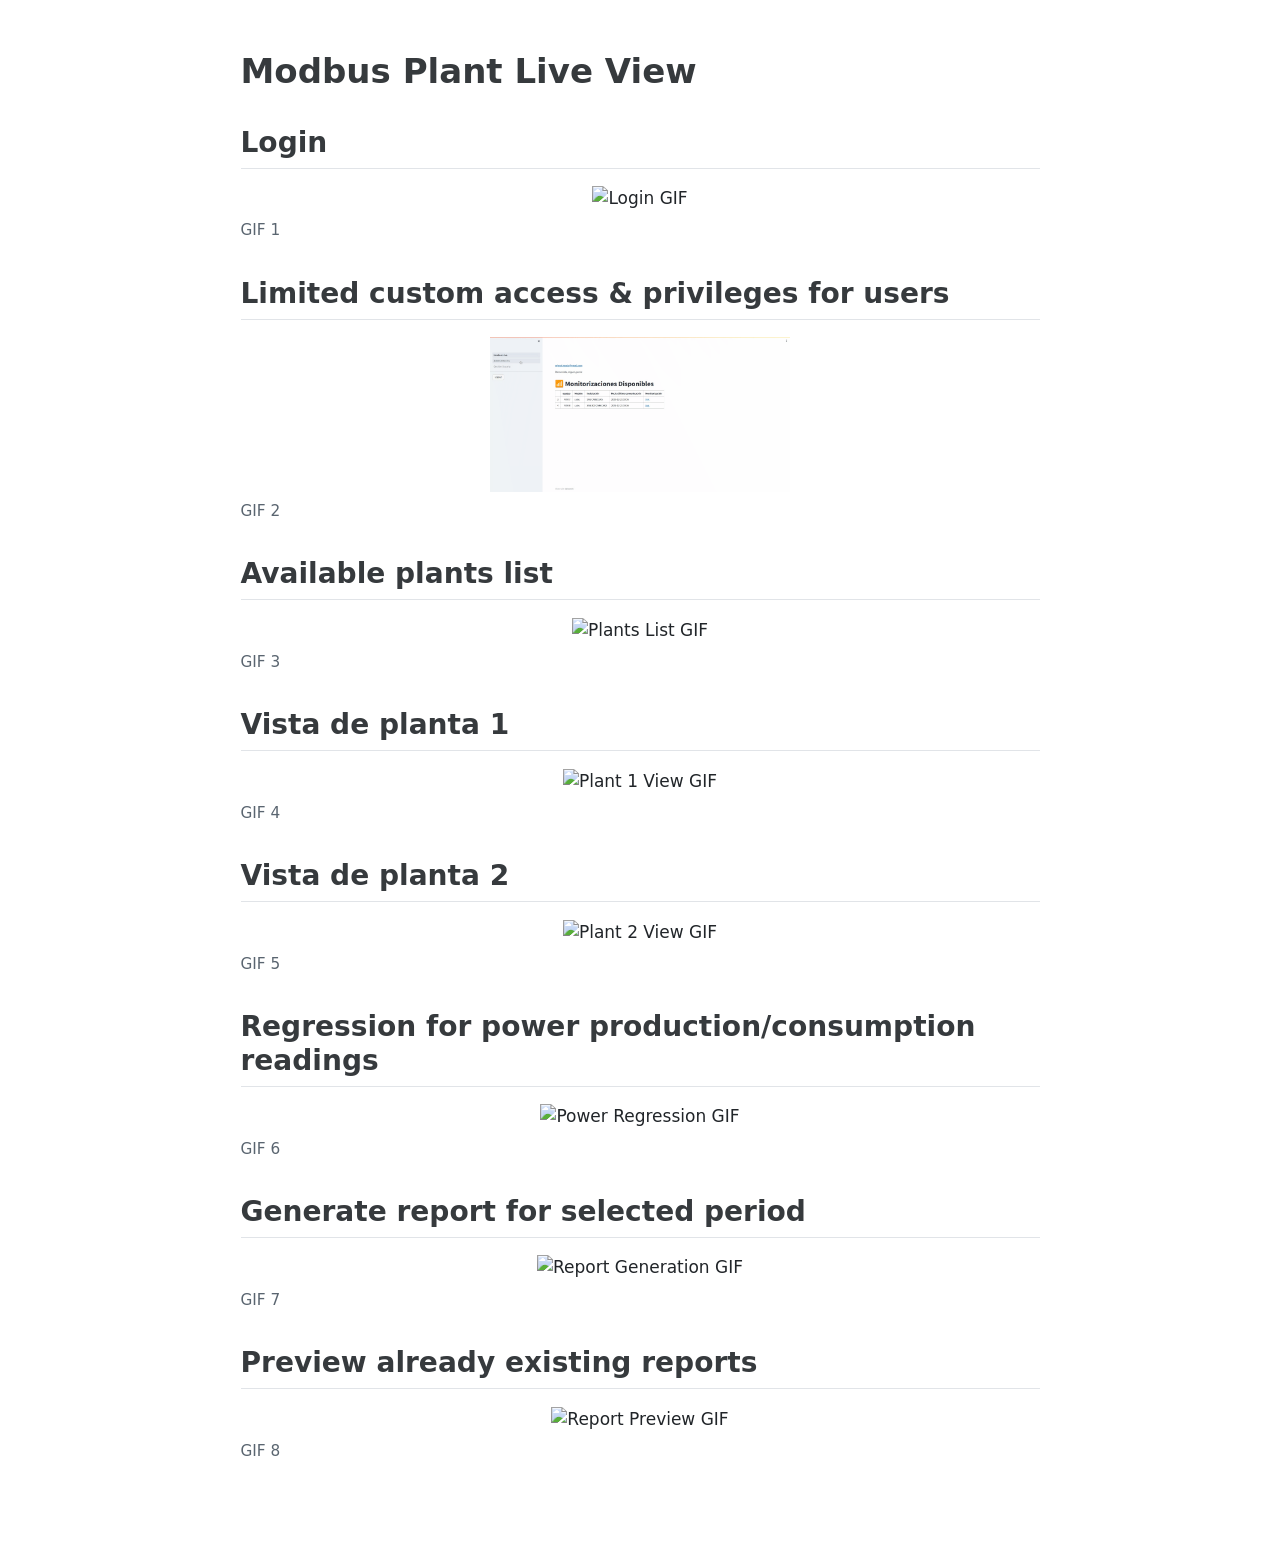
==== commit 2649c4c6: "Update GIF captions in virtual-modbus-gifs.html for consistency" ====
--- a/static/virtual-modbus-gifs.html
+++ b/static/virtual-modbus-gifs.html
@@ -112,7 +112,7 @@
 <div class="quarto-figure quarto-figure-center">
 <figure class="figure">
 <p><img src="assets/gifs/login.gif" class="thumbnail" onclick="openModal('login-modal')" alt="Login GIF"></p>
-<figcaption class="figure-caption">GIF 4</figcaption>
+<figcaption class="figure-caption">GIF 1</figcaption>
 </figure>
 </div>
 <div id="login-modal" class="modal">
@@ -129,7 +129,7 @@
 <div class="quarto-figure quarto-figure-center">
 <figure class="figure">
 <p><img src="assets/gifs/limited.gif" class="thumbnail" onclick="openModal('limited-modal')" alt="Limited Access GIF"></p>
-<figcaption class="figure-caption">GIF 1</figcaption>
+<figcaption class="figure-caption">GIF 2</figcaption>
 
 </div>
 <div id="limited-modal" class="modal">
@@ -146,7 +146,7 @@
 <div class="quarto-figure quarto-figure-center">
 <figure class="figure">
 <p><img src="assets/gifs/plants-list.gif" class="thumbnail" onclick="openModal('available-plants-list-modal')" alt="Plants List GIF"></p>
-<figcaption class="figure-caption">GIF 2</figcaption>
+<figcaption class="figure-caption">GIF 3</figcaption>
 </figure>
 </div>
 <div id="plants-list-modal" class="modal">
@@ -163,7 +163,7 @@
 <div class="quarto-figure quarto-figure-center">
 <figure class="figure">
 <p><img src="assets/gifs/vista-planta1.gif" class="thumbnail" onclick="openModal('vista-planta1-modal')" alt="Plant 1 View GIF"></p>
-<figcaption class="figure-caption">GIF 3</figcaption>
+<figcaption class="figure-caption">GIF 4</figcaption>
 </figure>
 </div>
 <div id="vista-planta1-modal" class="modal">
@@ -180,7 +180,7 @@
 <div class="quarto-figure quarto-figure-center">
 <figure class="figure">
 <p><img src="assets/gifs/vista-planta2.gif" class="thumbnail" onclick="openModal('vista-planta2-modal')" alt="Plant 2 View GIF"></p>
-<figcaption class="figure-caption">GIF 4</figcaption>
+<figcaption class="figure-caption">GIF 5</figcaption>
 </figure>
 </div>
 <div id="vista-planta2-modal" class="modal">
@@ -197,7 +197,7 @@
 <div class="quarto-figure quarto-figure-center">
 <figure class="figure">
 <p><img src="assets/gifs/sesgo1.gif" class="thumbnail" onclick="openModal('sesgo1-modal')" alt="Power Regression GIF"></p>
-<figcaption class="figure-caption">GIF 5</figcaption>
+<figcaption class="figure-caption">GIF 6</figcaption>
 </figure>
 </div>
 <div id="sesgo1-modal" class="modal">
@@ -214,7 +214,7 @@
 <div class="quarto-figure quarto-figure-center">
 <figure class="figure">
 <p><img src="assets/gifs/informe1.gif" class="thumbnail" onclick="openModal('informe1-modal')" alt="Report Generation GIF"></p>
-<figcaption class="figure-caption">GIF 6</figcaption>
+<figcaption class="figure-caption">GIF 7</figcaption>
 </figure>
 </div>
 <div id="informe1-modal" class="modal">
@@ -231,7 +231,7 @@
 <div class="quarto-figure quarto-figure-center">
 <figure class="figure">
 <p><img src="assets/gifs/informe2.gif" class="thumbnail" onclick="openModal('informe2-modal')" alt="Report Preview GIF"></p>
-<figcaption class="figure-caption">GIF 7</figcaption>
+<figcaption class="figure-caption">GIF 8</figcaption>
 </figure>
 </div>
 <div id="informe2-modal" class="modal">
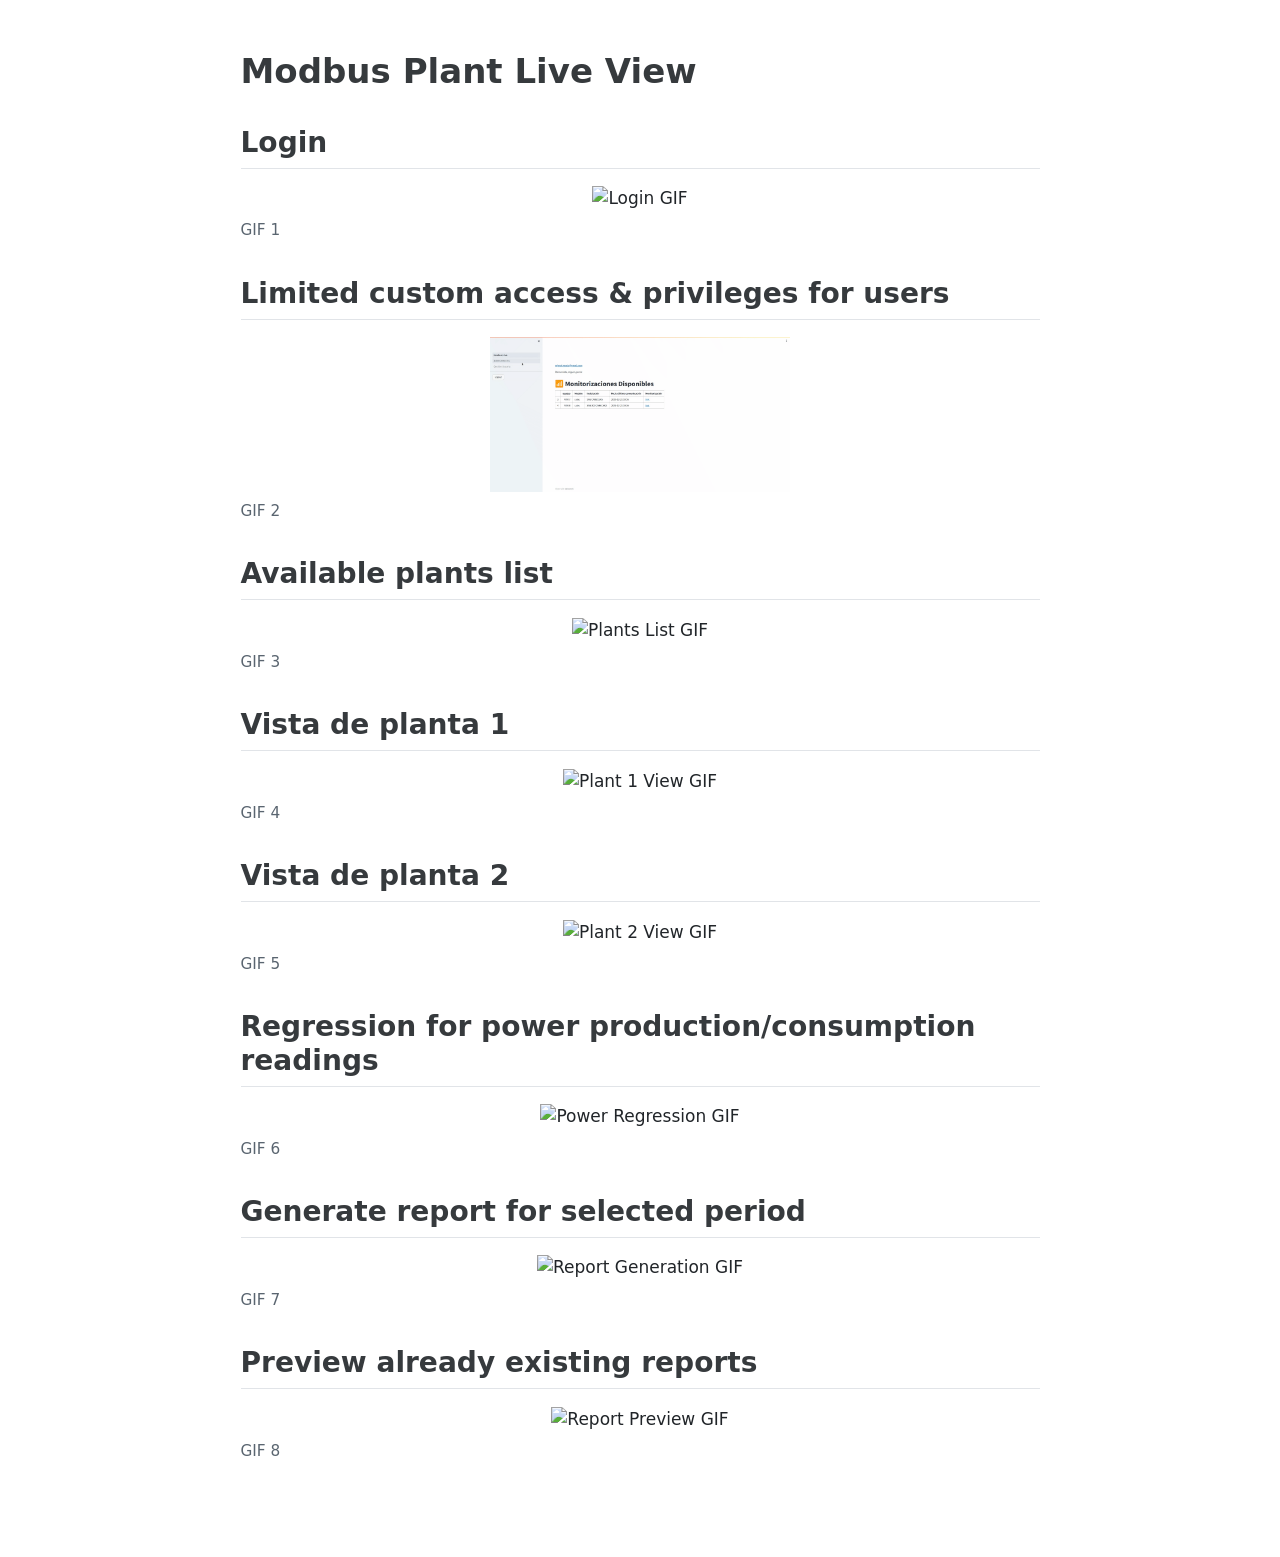
==== commit 01088f92: "last" ====
--- a/static/virtual-modbus-gifs.html
+++ b/static/virtual-modbus-gifs.html
@@ -145,7 +145,7 @@
 <h2 class="anchored" data-anchor-id="available-plants-list">Available plants list</h2>
 <div class="quarto-figure quarto-figure-center">
 <figure class="figure">
-<p><img src="assets/gifs/plants-list.gif" class="thumbnail" onclick="openModal('available-plants-list-modal')" alt="Plants List GIF"></p>
+<p><img src="assets/gifs/plants-list.gif" class="thumbnail" onclick="openModal('plants-list-modal')" alt="Plants List GIF"></p>
 <figcaption class="figure-caption">GIF 3</figcaption>
 </figure>
 </div>
